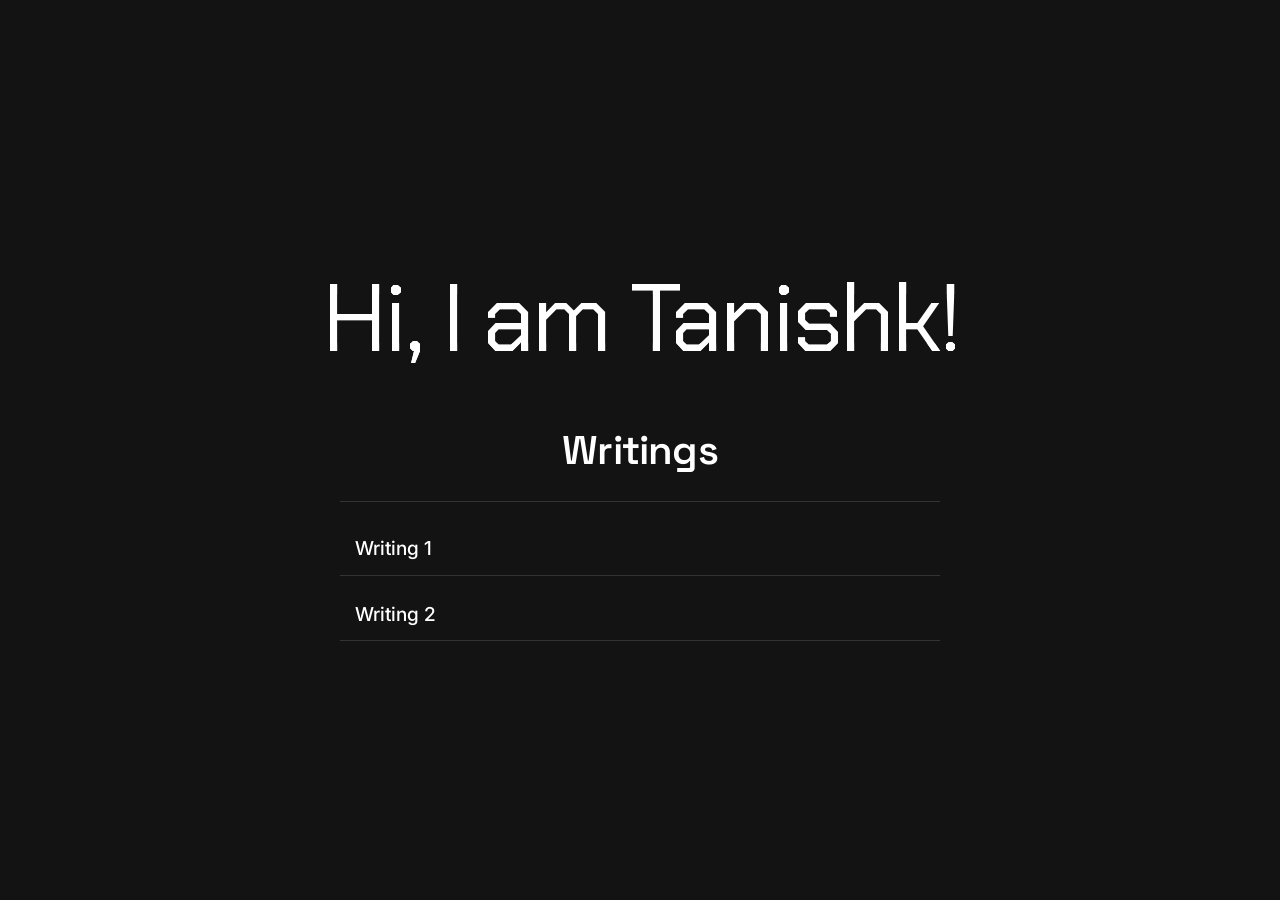
==== index.html @ 1a918787 "Blog test" ====
<!DOCTYPE html>
<html lang="en">
<head>
  <meta charset="UTF-8">
  <meta name="viewport" content="width=device-width, initial-scale=1.0">
  <title>Writings</title>
  <link rel="preconnect" href="https://fonts.googleapis.com">
  <link rel="preconnect" href="https://fonts.gstatic.com" crossorigin>
  <link href="https://fonts.googleapis.com/css2?family=Space+Grotesk:wght@500;600&family=Inter:wght@400;500&display=swap" rel="stylesheet">
  <link href="https://fonts.googleapis.com/css?family=Chakra+Petch:400" rel="stylesheet">
  <style>
    * {
      margin: 0;
      padding: 0;
      box-sizing: border-box;
    }

    body {
      background-color: #131313;
      color: #fff;
      font-family: 'Inter', system-ui, -apple-system, BlinkMacSystemFont, 'Segoe UI', Roboto, Oxygen, Ubuntu, Cantarell, 'Open Sans', 'Helvetica Neue', sans-serif;
      margin: 0;
      display: flex;
      flex-direction: column;
      align-items: center;
      justify-content: center;
      min-height: 100vh;
      padding: 15px;
      line-height: 1.5;
      overflow-x: hidden;
    }

    .glitch {
      font-size: clamp(2rem, 10vw, 96px);
      letter-spacing: clamp(-3px, -0.7vw, -7px);
      text-align: center;
      animation: glitch 1s linear infinite;
      position: relative;
      white-space: nowrap;
      font-family: 'Chakra Petch', monospace;
      margin-bottom: 30px;
    }

    @keyframes glitch {
      2%,64% {
        transform: translate(2px, 0) skew(0deg);
      }
      4%,60% {
        transform: translate(-2px, 0) skew(0deg);
      }
      62% {
        transform: translate(0, 0) skew(5deg);
      }
    }

    .glitch:before,
    .glitch:after {
      content: attr(title);
      position: absolute;
      left: 0;
      top: 0;
      width: 100%;
    }

    .glitch:before {
      animation: glitchTop 1s linear infinite;
      clip-path: polygon(0 0, 100% 0, 100% 33%, 0 33%);
      -webkit-clip-path: polygon(0 0, 100% 0, 100% 33%, 0 33%);
    }

    @keyframes glitchTop {
      2%,64% {
        transform: translate(2px, -2px);
      }
      4%,60% {
        transform: translate(-2px, 2px);
      }
      62% {
        transform: translate(13px, -1px) skew(-13deg);
      }
    }

    .glitch:after {
      animation: glitchBottom 1.5s linear infinite;
      clip-path: polygon(0 67%, 100% 67%, 100% 100%, 0 100%);
      -webkit-clip-path: polygon(0 67%, 100% 67%, 100% 100%, 0 100%);
    }

    @keyframes glitchBottom {
      2%,64% {
        transform: translate(-2px, 0);
      }
      4%,60% {
        transform: translate(-2px, 0);
      }
      62% {
        transform: translate(-22px, 5px) skew(21deg);
      }
    }

    .container {
      width: 100%;
      max-width: 600px;
    }

    h1 {
      font-family: 'Space Grotesk', system-ui, sans-serif;
      font-size: 2.5rem;
      font-weight: 600;
      text-align: center;
      margin-bottom: 15px;
      letter-spacing: -0.02em;
      color: #ffffff;
    }

    hr {
      border: 0;
      height: 1px;
      background-color: #333;
      margin: 20px 0;
      width: 100%;
    }

    ol {
      list-style: none;
      padding: 0;
      margin: 0;
      width: 100%;
    }

    li {
      margin: 12px 0;
      padding: 12px 15px;
      border-bottom: 1px solid #333;
      display: flex;
      align-items: center;
      overflow: hidden;
      white-space: nowrap;
      text-overflow: ellipsis;
      font-size: 1.2rem;
      font-weight: 500;
      transition: all 0.2s ease;
    }

    li:hover {
      background-color: #1a1a1a;
      border-bottom-color: #444;
    }

    a {
      color: #fff;
      text-decoration: none;
      width: 100%;
      transition: color 0.2s ease;
    }

    a:hover {
      text-decoration: none;
      color: #4caf50;
    }

    @media (max-width: 480px) {
      h1 {
        font-size: 2rem;
      }

      li {
        font-size: 1.1rem;
        padding: 10px 12px;
      }
    }
  </style>
</head>
<body>
  <div class="glitch" title="Hi, I am Tanishk!">Hi, I am Tanishk!</div>
  <div class="container">
    <h1>Writings</h1>
    <hr>
    <ol>
      <li><a href="/writings/writing1.html">Writing 1</a></li>
      <li><a href="/writings/writing2.html">Writing 2</a></li>
    </ol>
  </div>
</body>
</html>
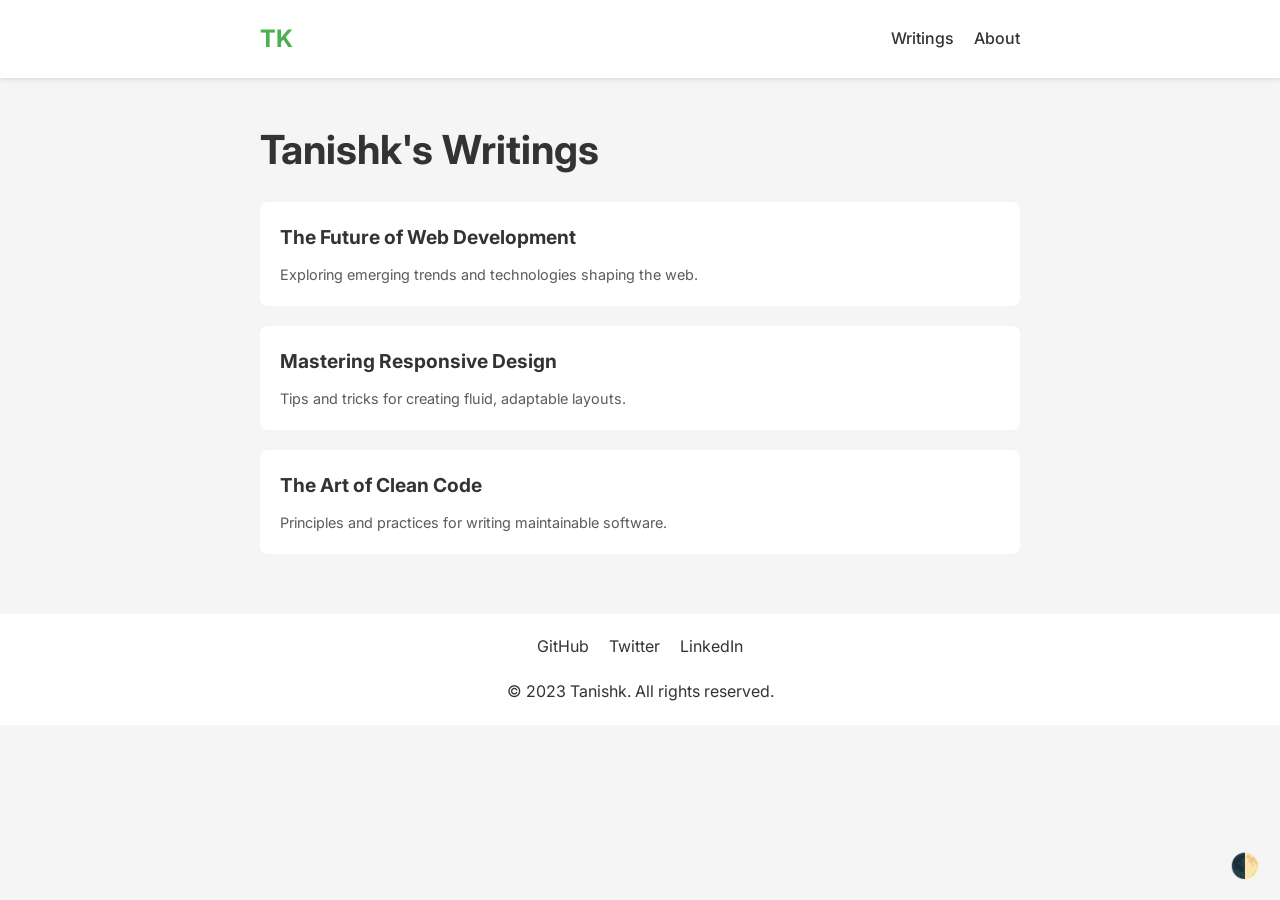
==== commit 8617500b: "Blog test" ====
--- a/index.html
+++ b/index.html
@@ -3,12 +3,27 @@
 <head>
   <meta charset="UTF-8">
   <meta name="viewport" content="width=device-width, initial-scale=1.0">
-  <title>Writings</title>
+  <title>Tanishk's Portfolio & Writings</title>
   <link rel="preconnect" href="https://fonts.googleapis.com">
   <link rel="preconnect" href="https://fonts.gstatic.com" crossorigin>
-  <link href="https://fonts.googleapis.com/css2?family=Space+Grotesk:wght@500;600&family=Inter:wght@400;500&display=swap" rel="stylesheet">
-  <link href="https://fonts.googleapis.com/css?family=Chakra+Petch:400" rel="stylesheet">
+  <link href="https://fonts.googleapis.com/css2?family=Inter:wght@400;500;700&display=swap" rel="stylesheet">
   <style>
+    :root {
+      --bg-color: #f5f5f5;
+      --text-color: #333333;
+      --accent-color: #4caf50;
+      --secondary-bg: #ffffff;
+      --border-color: #e0e0e0;
+    }
+
+    .dark-mode {
+      --bg-color: #131313;
+      --text-color: #ffffff;
+      --accent-color: #4caf50;
+      --secondary-bg: #1a1a1a;
+      --border-color: #333;
+    }
+
     * {
       margin: 0;
       padding: 0;
@@ -16,170 +31,226 @@
     }
 
     body {
-      background-color: #131313;
-      color: #fff;
-      font-family: 'Inter', system-ui, -apple-system, BlinkMacSystemFont, 'Segoe UI', Roboto, Oxygen, Ubuntu, Cantarell, 'Open Sans', 'Helvetica Neue', sans-serif;
-      margin: 0;
+      background-color: var(--bg-color);
+      color: var(--text-color);
+      font-family: 'Inter', sans-serif;
+      line-height: 1.6;
+      transition: background-color 0.3s, color 0.3s;
+    }
+
+    .container {
+      max-width: 800px;
+      margin: 0 auto;
+      padding: 0 20px;
+    }
+
+    header {
+      background-color: var(--secondary-bg);
+      padding: 20px 0;
+      box-shadow: 0 2px 4px rgba(0,0,0,0.1);
+    }
+
+    nav {
       display: flex;
-      flex-direction: column;
+      justify-content: space-between;
       align-items: center;
-      justify-content: center;
-      min-height: 100vh;
-      padding: 15px;
-      line-height: 1.5;
-      overflow-x: hidden;
-    }
-
-    .glitch {
-      font-size: clamp(2rem, 10vw, 96px);
-      letter-spacing: clamp(-3px, -0.7vw, -7px);
-      text-align: center;
-      animation: glitch 1s linear infinite;
-      position: relative;
-      white-space: nowrap;
-      font-family: 'Chakra Petch', monospace;
-      margin-bottom: 30px;
-    }
-
-    @keyframes glitch {
-      2%,64% {
-        transform: translate(2px, 0) skew(0deg);
-      }
-      4%,60% {
-        transform: translate(-2px, 0) skew(0deg);
-      }
-      62% {
-        transform: translate(0, 0) skew(5deg);
-      }
-    }
-
-    .glitch:before,
-    .glitch:after {
-      content: attr(title);
-      position: absolute;
-      left: 0;
-      top: 0;
-      width: 100%;
-    }
-
-    .glitch:before {
-      animation: glitchTop 1s linear infinite;
-      clip-path: polygon(0 0, 100% 0, 100% 33%, 0 33%);
-      -webkit-clip-path: polygon(0 0, 100% 0, 100% 33%, 0 33%);
-    }
-
-    @keyframes glitchTop {
-      2%,64% {
-        transform: translate(2px, -2px);
-      }
-      4%,60% {
-        transform: translate(-2px, 2px);
-      }
-      62% {
-        transform: translate(13px, -1px) skew(-13deg);
-      }
-    }
-
-    .glitch:after {
-      animation: glitchBottom 1.5s linear infinite;
-      clip-path: polygon(0 67%, 100% 67%, 100% 100%, 0 100%);
-      -webkit-clip-path: polygon(0 67%, 100% 67%, 100% 100%, 0 100%);
-    }
-
-    @keyframes glitchBottom {
-      2%,64% {
-        transform: translate(-2px, 0);
-      }
-      4%,60% {
-        transform: translate(-2px, 0);
-      }
-      62% {
-        transform: translate(-22px, 5px) skew(21deg);
-      }
-    }
-
-    .container {
-      width: 100%;
-      max-width: 600px;
+    }
+
+    .logo {
+      font-size: 1.5rem;
+      font-weight: 700;
+      color: var(--accent-color);
+    }
+
+    .nav-links {
+      display: flex;
+      gap: 20px;
+    }
+
+    .nav-links a {
+      color: var(--text-color);
+      text-decoration: none;
+      font-weight: 500;
+      transition: color 0.2s;
+    }
+
+    .nav-links a:hover {
+      color: var(--accent-color);
+    }
+
+    main {
+      padding: 40px 0;
+    }
+
+    h1, h2 {
+      margin-bottom: 20px;
     }
 
     h1 {
-      font-family: 'Space Grotesk', system-ui, sans-serif;
       font-size: 2.5rem;
-      font-weight: 600;
-      text-align: center;
-      margin-bottom: 15px;
-      letter-spacing: -0.02em;
-      color: #ffffff;
-    }
-
-    hr {
-      border: 0;
-      height: 1px;
-      background-color: #333;
-      margin: 20px 0;
-      width: 100%;
-    }
-
-    ol {
+      font-weight: 700;
+    }
+
+    h2 {
+      font-size: 2rem;
+      font-weight: 500;
+      color: var(--accent-color);
+    }
+
+    .writings-list {
       list-style: none;
       padding: 0;
-      margin: 0;
-      width: 100%;
-    }
-
-    li {
-      margin: 12px 0;
-      padding: 12px 15px;
-      border-bottom: 1px solid #333;
+    }
+
+    .writings-list li {
+      background-color: var(--secondary-bg);
+      margin-bottom: 20px;
+      border-radius: 8px;
+      overflow: hidden;
+      transition: transform 0.2s, box-shadow 0.2s;
+    }
+
+    .writings-list li:hover {
+      transform: translateY(-5px);
+      box-shadow: 0 4px 10px rgba(0,0,0,0.1);
+    }
+
+    .writings-list a {
+      display: block;
+      padding: 20px;
+      color: var(--text-color);
+      text-decoration: none;
+      transition: background-color 0.2s;
+    }
+
+    .writings-list a:hover {
+      background-color: rgba(76, 175, 80, 0.1);
+    }
+
+    .writings-list h3 {
+      font-size: 1.2rem;
+      margin-bottom: 10px;
+    }
+
+    .writings-list p {
+      font-size: 0.9rem;
+      color: var(--text-color);
+      opacity: 0.8;
+    }
+
+    footer {
+      background-color: var(--secondary-bg);
+      padding: 20px 0;
+      text-align: center;
+    }
+
+    .social-links {
       display: flex;
-      align-items: center;
-      overflow: hidden;
-      white-space: nowrap;
-      text-overflow: ellipsis;
-      font-size: 1.2rem;
-      font-weight: 500;
-      transition: all 0.2s ease;
-    }
-
-    li:hover {
-      background-color: #1a1a1a;
-      border-bottom-color: #444;
-    }
-
-    a {
-      color: #fff;
+      justify-content: center;
+      gap: 20px;
+      margin-bottom: 20px;
+    }
+
+    .social-links a {
+      color: var(--text-color);
       text-decoration: none;
-      width: 100%;
-      transition: color 0.2s ease;
-    }
-
-    a:hover {
-      text-decoration: none;
-      color: #4caf50;
-    }
-
-    @media (max-width: 480px) {
-      h1 {
-        font-size: 2rem;
+      transition: color 0.2s;
+    }
+
+    .social-links a:hover {
+      color: var(--accent-color);
+    }
+
+    .theme-toggle {
+      background: none;
+      border: none;
+      color: var(--text-color);
+      font-size: 1.5rem;
+      cursor: pointer;
+      position: fixed;
+      bottom: 20px;
+      right: 20px;
+      transition: color 0.2s;
+    }
+
+    .theme-toggle:hover {
+      color: var(--accent-color);
+    }
+
+    @media (max-width: 768px) {
+      .nav-links {
+        display: none;
       }
 
-      li {
-        font-size: 1.1rem;
-        padding: 10px 12px;
+      .writings-list li {
+        margin-bottom: 15px;
+      }
+
+      .writings-list a {
+        padding: 15px;
       }
     }
   </style>
 </head>
 <body>
-  <div class="glitch" title="Hi, I am Tanishk!">Hi, I am Tanishk!</div>
-  <div class="container">
-    <h1>Writings</h1>
-    <hr>
-    <ol>
-      <li><a href="/writings/writing1.html">Writing 1</a></li>
-      <li><a href="/writings/writing2.html">Writing 2</a></li>
-    </ol>
-  </div>
+  <header>
+    <div class="container">
+      <nav>
+        <div class="logo">TK</div>
+        <div class="nav-links">
+          <a href="#writings">Writings</a>
+          <a href="#about">About</a>
+        </div>
+      </nav>
+    </div>
+  </header>
+
+  <main>
+    <div class="container">
+      <h1>Tanishk's Writings</h1>
+      <section id="writings">
+        <ul class="writings-list">
+          <li>
+            <a href="/writings/writing1.html">
+              <h3>The Future of Web Development</h3>
+              <p>Exploring emerging trends and technologies shaping the web.</p>
+            </a>
+          </li>
+          <li>
+            <a href="/writings/writing2.html">
+              <h3>Mastering Responsive Design</h3>
+              <p>Tips and tricks for creating fluid, adaptable layouts.</p>
+            </a>
+          </li>
+          <li>
+            <a href="/writings/writing3.html">
+              <h3>The Art of Clean Code</h3>
+              <p>Principles and practices for writing maintainable software.</p>
+            </a>
+          </li>
+        </ul>
+      </section>
+    </div>
+  </main>
+
+  <footer>
+    <div class="container">
+      <div class="social-links">
+        <a href="https://github.com/yourusername" target="_blank" rel="noopener noreferrer">GitHub</a>
+        <a href="https://twitter.com/yourusername" target="_blank" rel="noopener noreferrer">Twitter</a>
+        <a href="https://linkedin.com/in/yourusername" target="_blank" rel="noopener noreferrer">LinkedIn</a>
+      </div>
+      <p>&copy; 2023 Tanishk. All rights reserved.</p>
+    </div>
+  </footer>
+
+  <button class="theme-toggle" onclick="toggleTheme()">🌓</button>
+
+  <script>
+    function toggleTheme() {
+      document.body.classList.toggle('dark-mode');
+    }
+  </script>
 </body>
 </html>
+
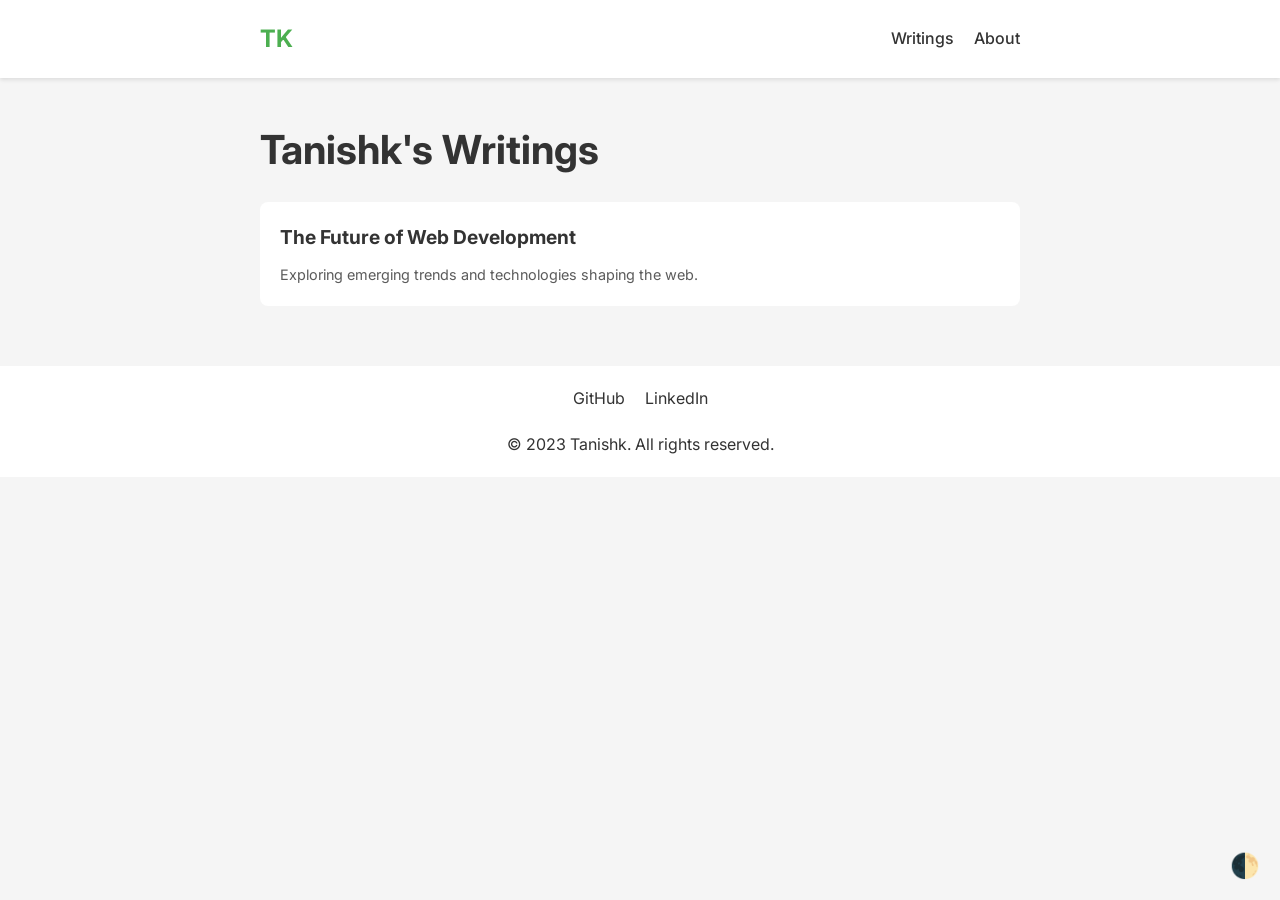
==== commit df5f543c: "Update index.html" ====
--- a/index.html
+++ b/index.html
@@ -216,18 +216,6 @@
               <p>Exploring emerging trends and technologies shaping the web.</p>
             </a>
           </li>
-          <li>
-            <a href="/writings/writing2.html">
-              <h3>Mastering Responsive Design</h3>
-              <p>Tips and tricks for creating fluid, adaptable layouts.</p>
-            </a>
-          </li>
-          <li>
-            <a href="/writings/writing3.html">
-              <h3>The Art of Clean Code</h3>
-              <p>Principles and practices for writing maintainable software.</p>
-            </a>
-          </li>
         </ul>
       </section>
     </div>
@@ -236,9 +224,8 @@
   <footer>
     <div class="container">
       <div class="social-links">
-        <a href="https://github.com/yourusername" target="_blank" rel="noopener noreferrer">GitHub</a>
-        <a href="https://twitter.com/yourusername" target="_blank" rel="noopener noreferrer">Twitter</a>
-        <a href="https://linkedin.com/in/yourusername" target="_blank" rel="noopener noreferrer">LinkedIn</a>
+        <a href="https://github.com/TanishkBansode" target="_blank" rel="noopener noreferrer">GitHub</a>
+        <a href="https://linkedin.com/in/tanishkbansode" target="_blank" rel="noopener noreferrer">LinkedIn</a>
       </div>
       <p>&copy; 2023 Tanishk. All rights reserved.</p>
     </div>
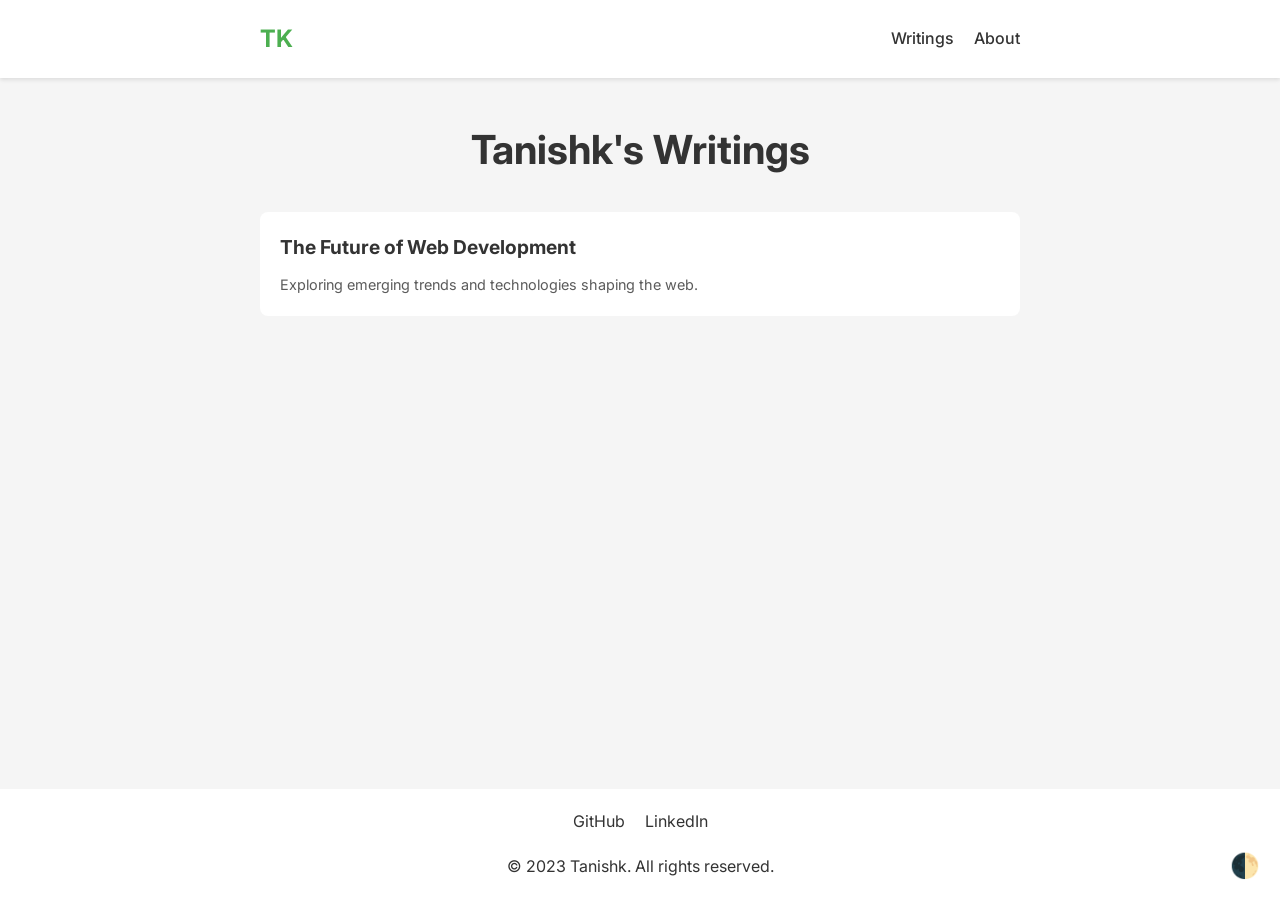
==== commit 79865fbd: "Update index.html" ====
--- a/index.html
+++ b/index.html
@@ -36,10 +36,14 @@
       font-family: 'Inter', sans-serif;
       line-height: 1.6;
       transition: background-color 0.3s, color 0.3s;
+      display: flex;
+      flex-direction: column;
+      min-height: 100vh;
     }
 
     .container {
       max-width: 800px;
+      width: 100%;
       margin: 0 auto;
       padding: 0 20px;
     }
@@ -60,6 +64,7 @@
       font-size: 1.5rem;
       font-weight: 700;
       color: var(--accent-color);
+      text-decoration: none;
     }
 
     .nav-links {
@@ -79,22 +84,15 @@
     }
 
     main {
+      flex-grow: 1;
       padding: 40px 0;
-    }
-
-    h1, h2 {
-      margin-bottom: 20px;
     }
 
     h1 {
       font-size: 2.5rem;
       font-weight: 700;
-    }
-
-    h2 {
-      font-size: 2rem;
-      font-weight: 500;
-      color: var(--accent-color);
+      margin-bottom: 30px;
+      text-align: center;
     }
 
     .writings-list {
@@ -142,6 +140,7 @@
       background-color: var(--secondary-bg);
       padding: 20px 0;
       text-align: center;
+      margin-top: auto;
     }
 
     .social-links {
@@ -171,6 +170,7 @@
       bottom: 20px;
       right: 20px;
       transition: color 0.2s;
+      z-index: 1000;
     }
 
     .theme-toggle:hover {
@@ -196,7 +196,7 @@
   <header>
     <div class="container">
       <nav>
-        <div class="logo">TK</div>
+        <a href="/" class="logo">TK</a>
         <div class="nav-links">
           <a href="#writings">Writings</a>
           <a href="#about">About</a>
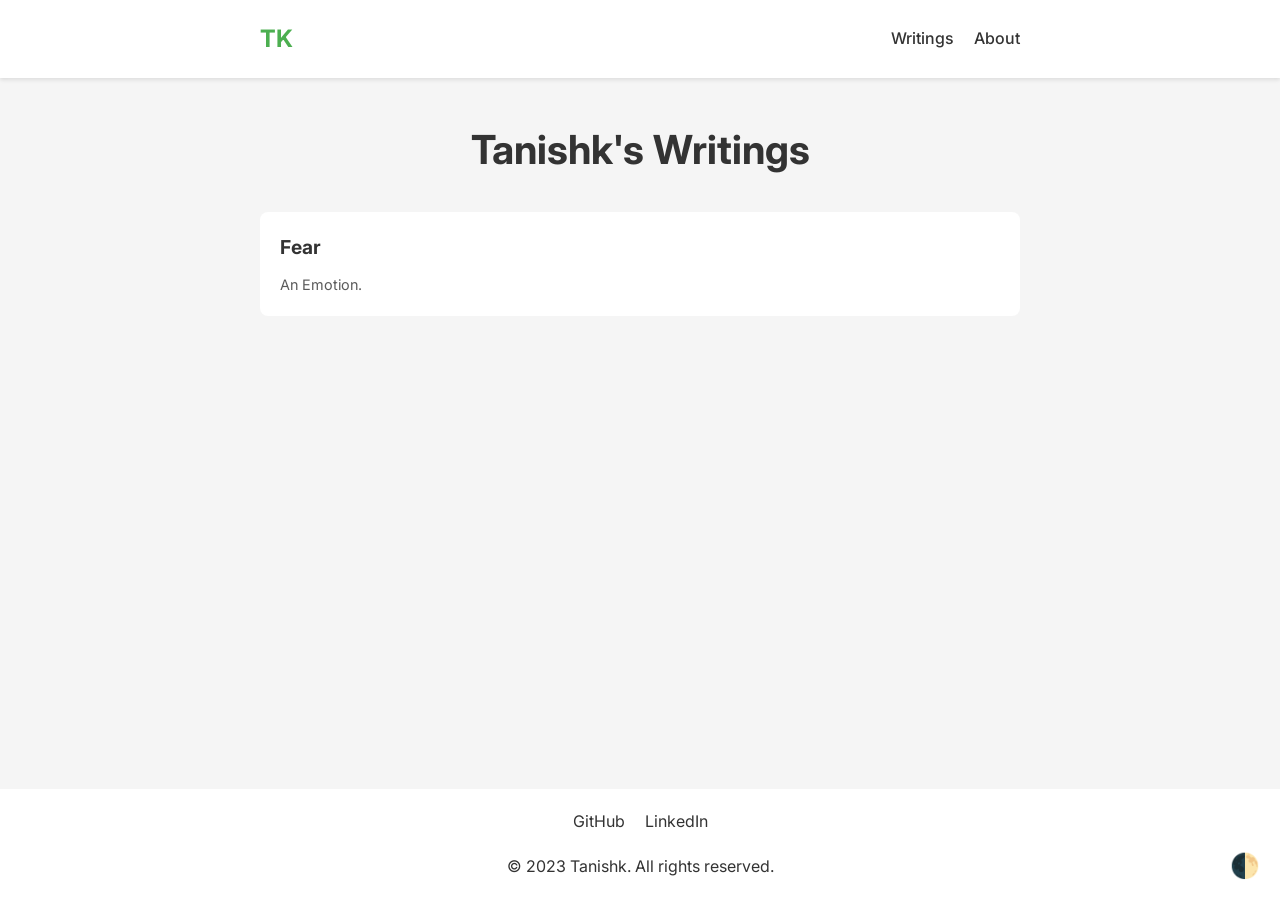
==== commit 4cc4882b: "Update index.html" ====
--- a/index.html
+++ b/index.html
@@ -212,8 +212,8 @@
         <ul class="writings-list">
           <li>
             <a href="/writings/writing1.html">
-              <h3>The Future of Web Development</h3>
-              <p>Exploring emerging trends and technologies shaping the web.</p>
+              <h3>Fear</h3>
+              <p>An Emotion.</p>
             </a>
           </li>
         </ul>
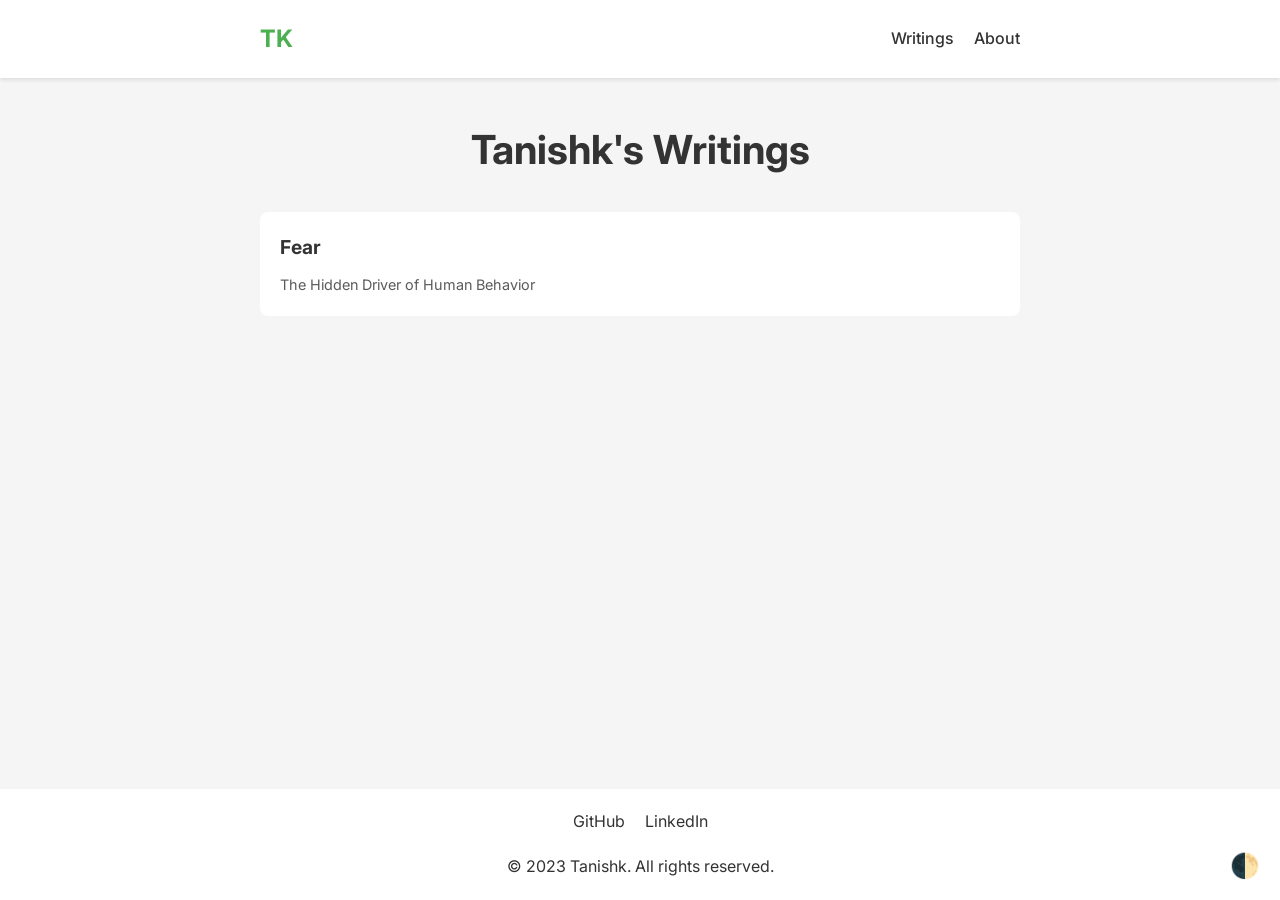
==== commit 3e8aefe4: "Update index.html" ====
--- a/index.html
+++ b/index.html
@@ -213,7 +213,7 @@
           <li>
             <a href="/writings/writing1.html">
               <h3>Fear</h3>
-              <p>An Emotion.</p>
+              <p>The Hidden Driver of Human Behavior</p>
             </a>
           </li>
         </ul>
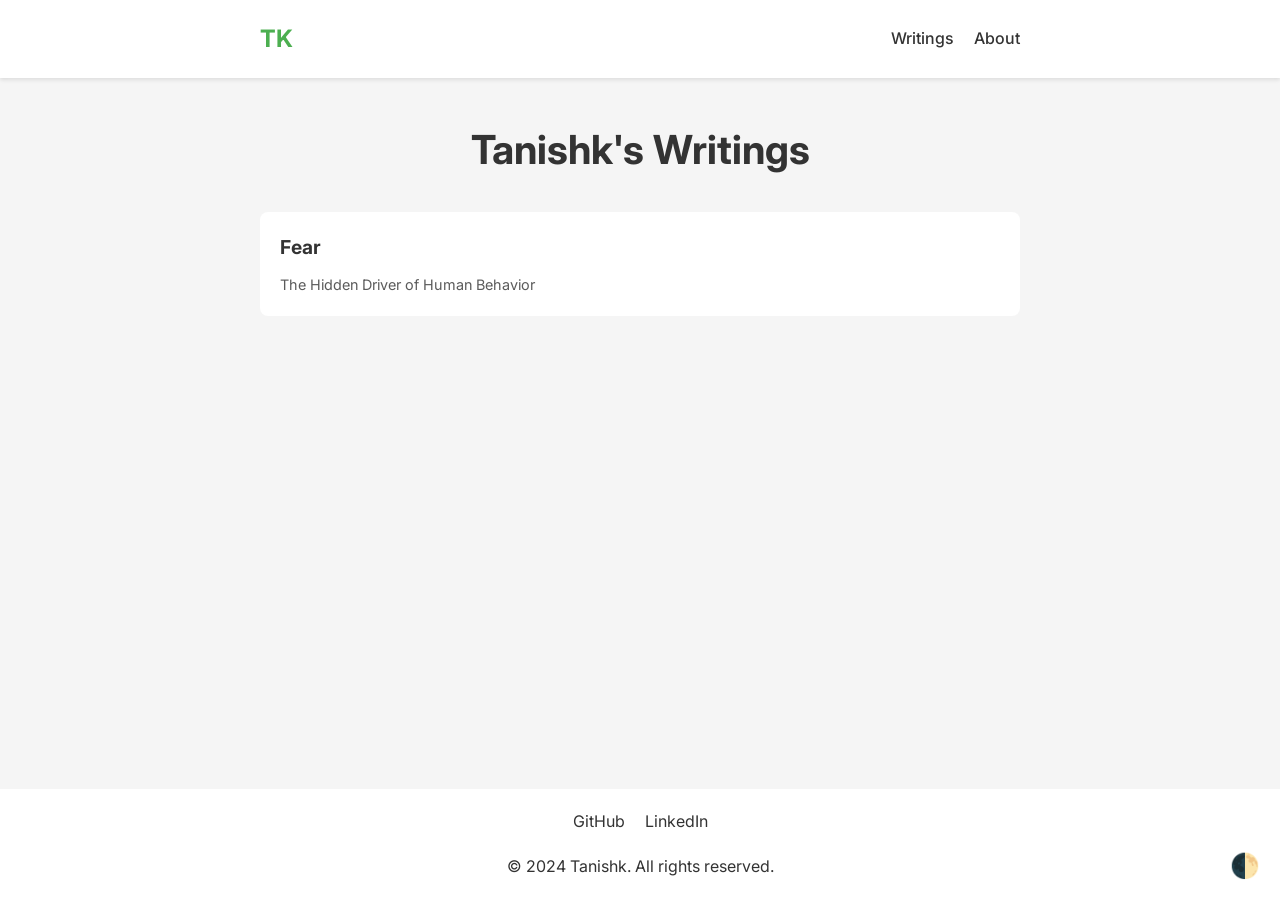
==== commit 89e89400: "Update index.html" ====
--- a/index.html
+++ b/index.html
@@ -227,7 +227,7 @@
         <a href="https://github.com/TanishkBansode" target="_blank" rel="noopener noreferrer">GitHub</a>
         <a href="https://linkedin.com/in/tanishkbansode" target="_blank" rel="noopener noreferrer">LinkedIn</a>
       </div>
-      <p>&copy; 2023 Tanishk. All rights reserved.</p>
+      <p>&copy; 2024 Tanishk. All rights reserved.</p>
     </div>
   </footer>
 
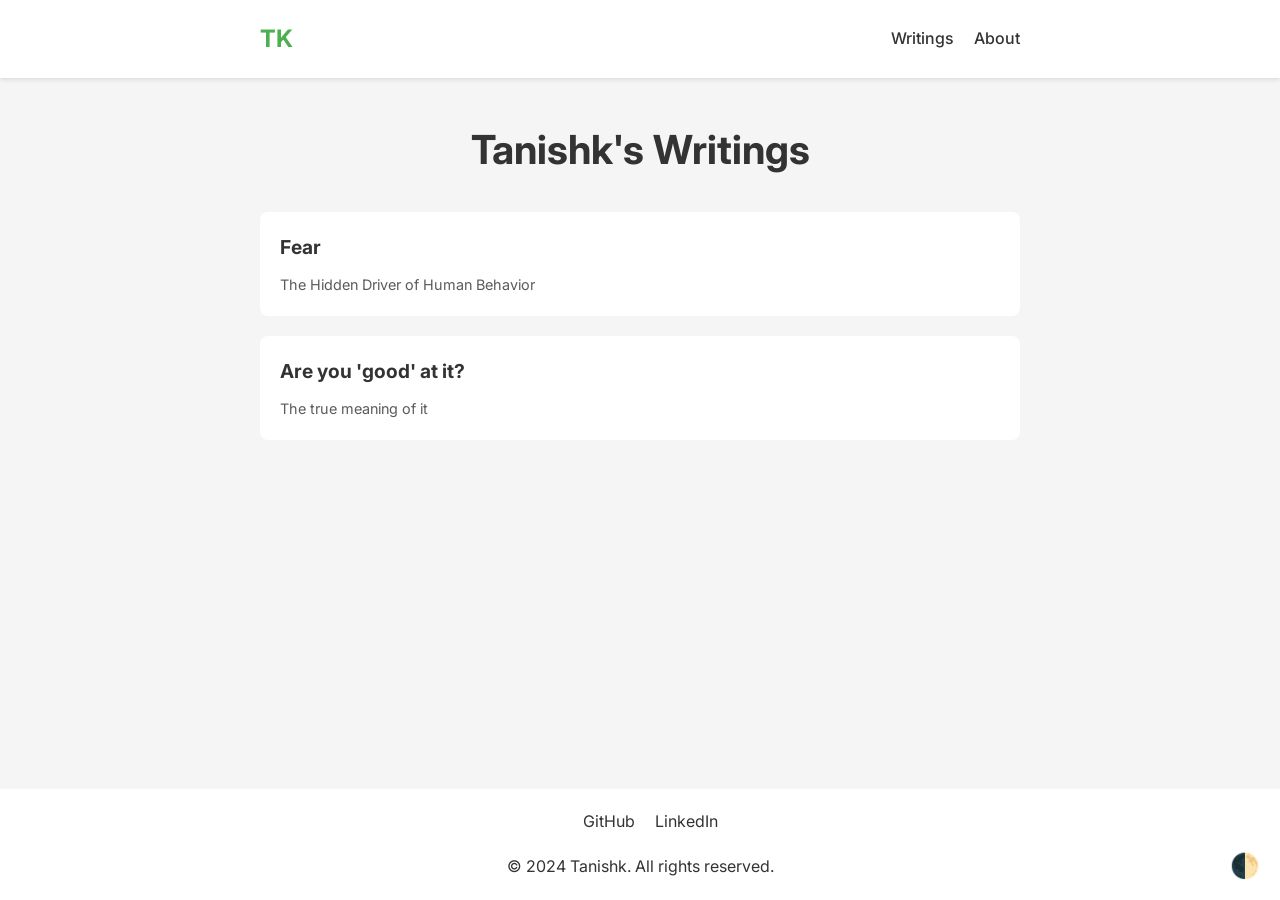
==== commit a2b55835: "Update index.html" ====
--- a/index.html
+++ b/index.html
@@ -216,6 +216,11 @@
               <p>The Hidden Driver of Human Behavior</p>
             </a>
           </li>
+          <li>
+            <a href="/writings/writing2.html">
+              <h3>Are you 'good' at it?</h3>
+              <p>The true meaning of it</p>
+          </li>
         </ul>
       </section>
     </div>
